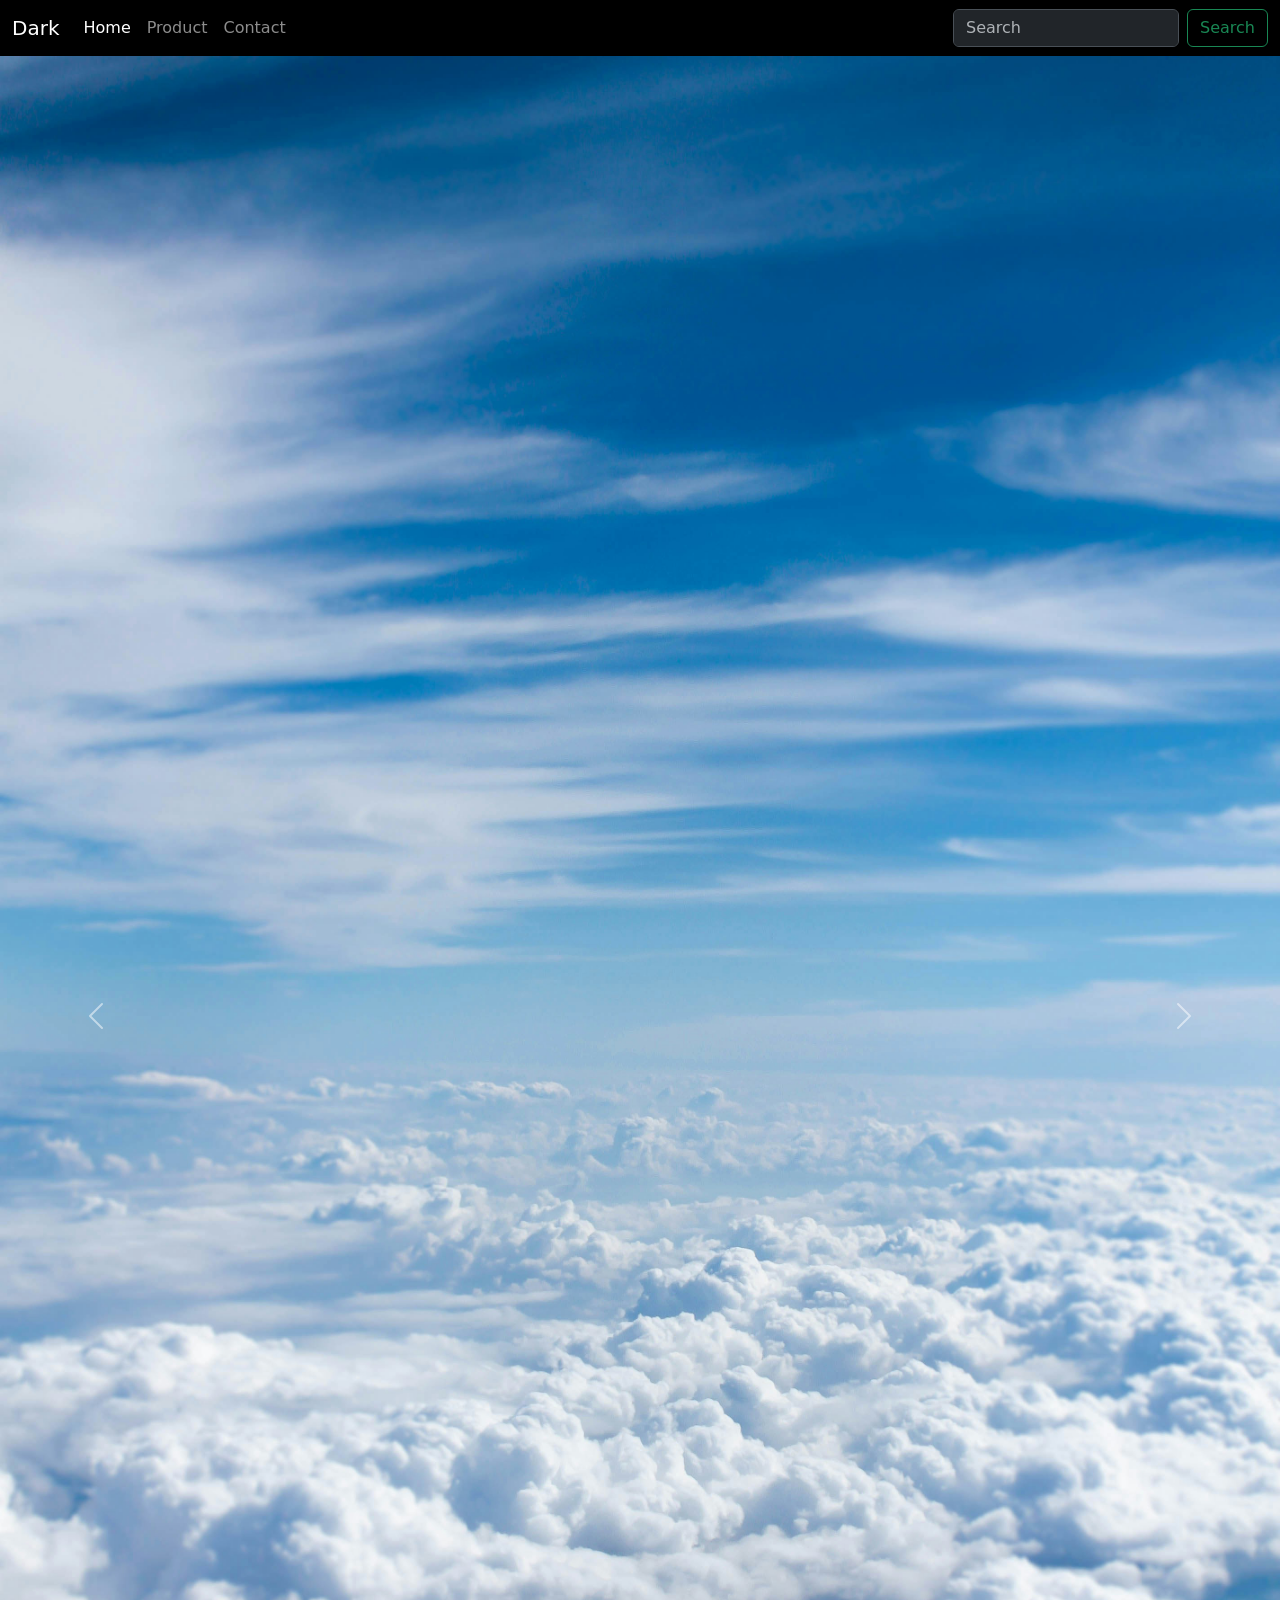
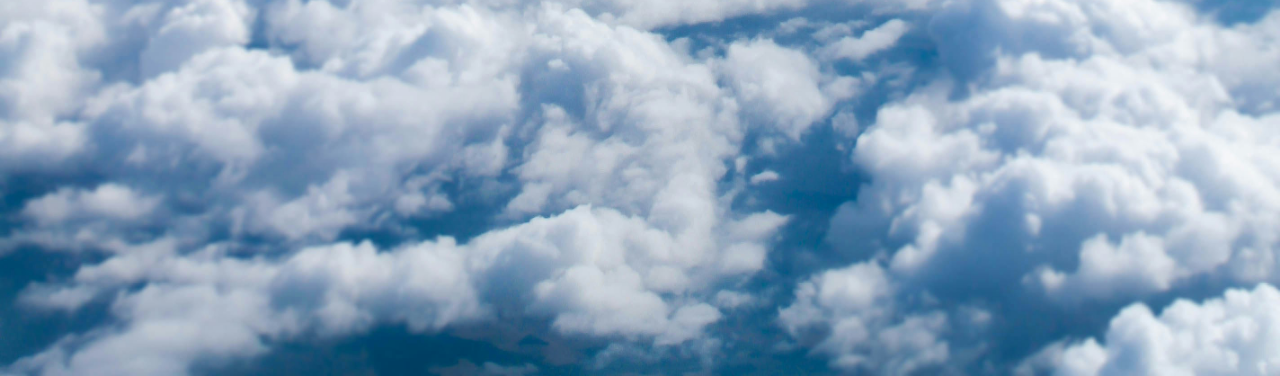
==== product.html @ 50791057 "Add files via upload" ====
<!doctype html>
<html lang="en">

<head>
    <meta charset="utf-8">
    <meta name="viewport" content="width=device-width, initial-scale=1">
    <title>Dark</title>
    <link href="https://cdn.jsdelivr.net/npm/bootstrap@5.3.8/dist/css/bootstrap.min.css" rel="stylesheet"
        integrity="sha384-sRIl4kxILFvY47J16cr9ZwB07vP4J8+LH7qKQnuqkuIAvNWLzeN8tE5YBujZqJLB" crossorigin="anonymous">
</head>

<body>
    <nav class="navbar navbar-expand-lg" style="background-color: #000000;" data-bs-theme="dark">
        <div class="container-fluid">
            <a class="navbar-brand" href="#">Dark</a>
            <button class="navbar-toggler" type="button" data-bs-toggle="collapse"
                data-bs-target="#navbarSupportedContent" aria-controls="navbarSupportedContent" aria-expanded="false"
                aria-label="Toggle navigation">
                <span class="navbar-toggler-icon"></span>
            </button>
            <div class="collapse navbar-collapse" id="navbarSupportedContent">
                <ul class="navbar-nav me-auto mb-2 mb-lg-0">
                    <li class="nav-item">
                        <a class="nav-link active" aria-current="page" href="#">Home</a>
                    </li>
                    <li class="nav-item">
                        <a class="nav-link" href="#">Product</a>
                    </li>
                    <li class="nav-item">
                        <a class="nav-link" href="#">Contact</a>
                    </li>
                </ul>
                <form class="d-flex" role="search">
                    <input class="form-control me-2" type="search" placeholder="Search" aria-label="Search" />
                    <button class="btn btn-outline-success" type="submit">Search</button>
                </form>
            </div>
        </div>
    </nav>

    <div class="container">
    </div>
    <div id="carouselExampleFade" class="carousel slide carousel-fade">
        <div class="carousel-inner">
            <div class="carousel-item active">
                <img src="images/slide1.jpg" class="d-block w-100" alt="...">
            </div>
            <div class="carousel-item">
                <img src="images/slide2.jpg" class="d-block w-100" alt="...">
            </div>
            <div class="carousel-item">
                <img src="images/slide3.jpg" class="d-block w-100" alt="...">
            </div>
        </div>
        <button class="carousel-control-prev" type="button" data-bs-target="#carouselExampleFade" data-bs-slide="prev">
            <span class="carousel-control-prev-icon" aria-hidden="true"></span>
            <span class="visually-hidden">Previous</span>
        </button>
        <button class="carousel-control-next" type="button" data-bs-target="#carouselExampleFade" data-bs-slide="next">
            <span class="carousel-control-next-icon" aria-hidden="true"></span>
            <span class="visually-hidden">Next</span>
        </button>
    </div>

    <script src="https://cdn.jsdelivr.net/npm/bootstrap@5.3.8/dist/js/bootstrap.bundle.min.js"
        integrity="sha384-FKyoEForCGlyvwx9Hj09JcYn3nv7wiPVlz7YYwJrWVcXK/BmnVDxM+D2scQbITxI"
        crossorigin="anonymous"></script>
</body>

</html>
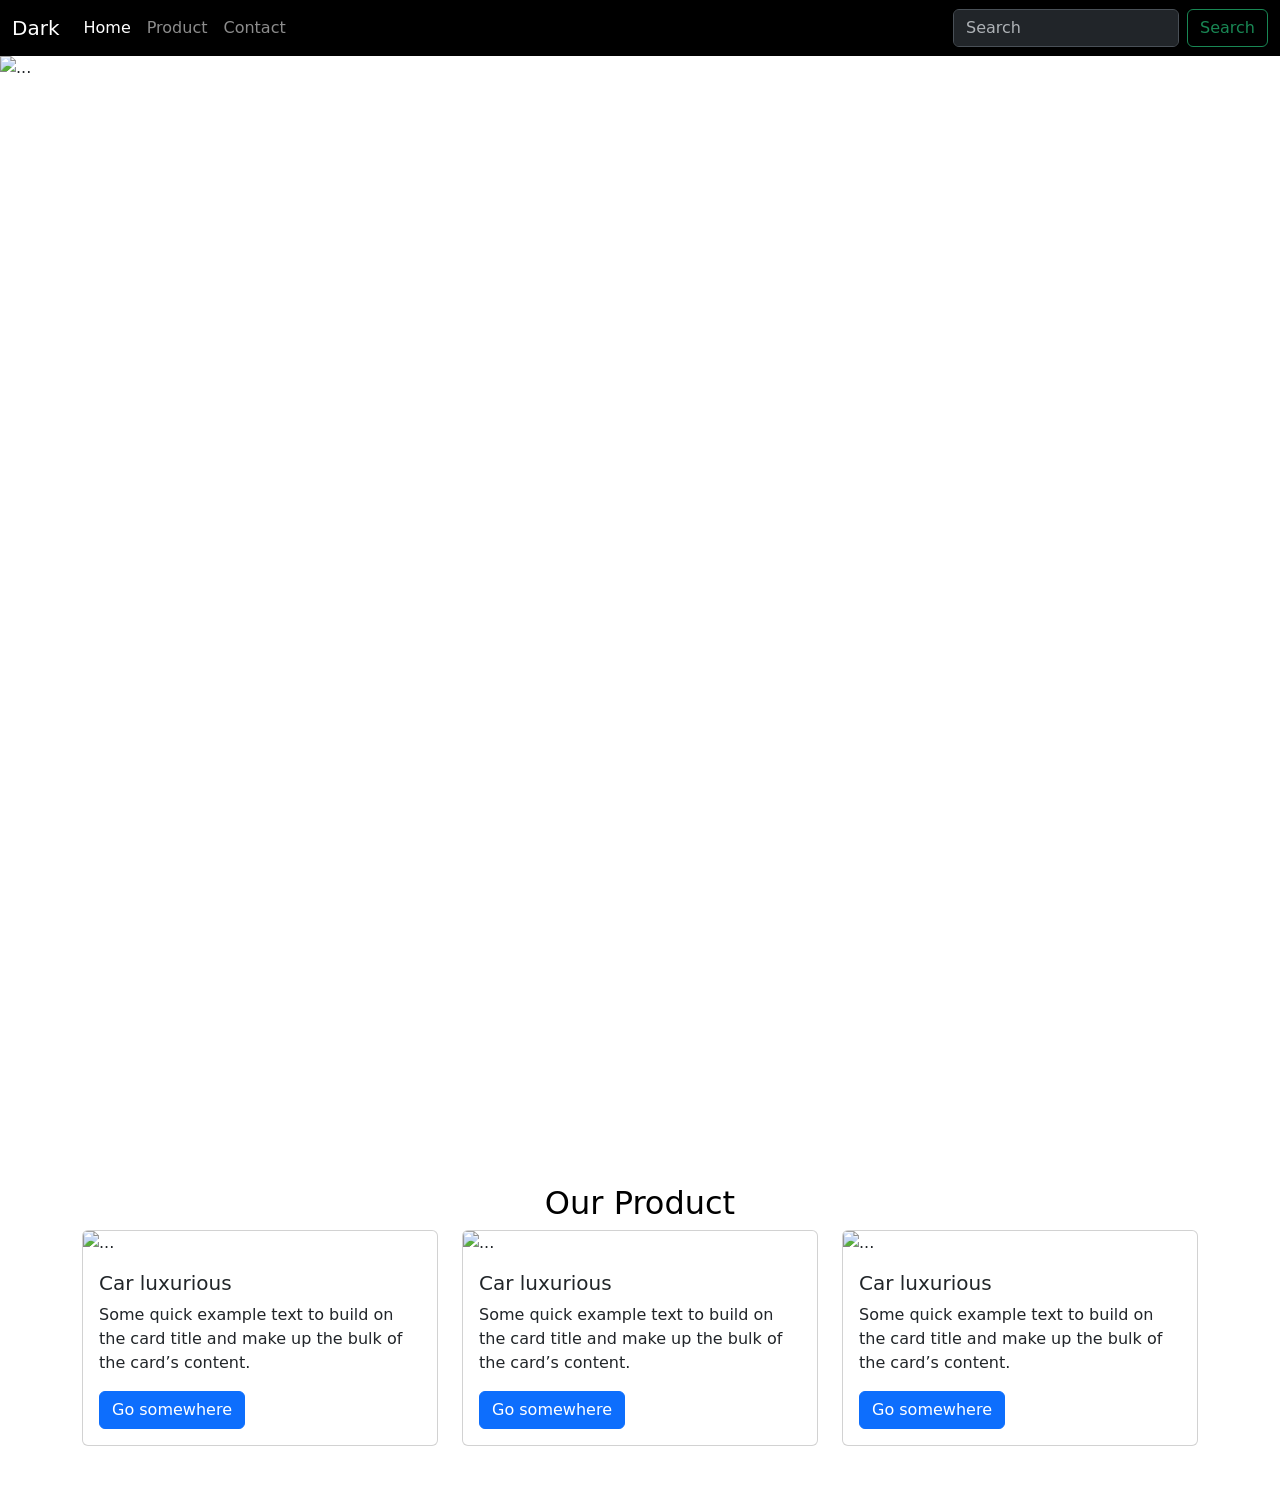
==== commit c4f8b6d9: "Add files via upload" ====
--- a/product.html
+++ b/product.html
@@ -7,6 +7,14 @@
     <title>Dark</title>
     <link href="https://cdn.jsdelivr.net/npm/bootstrap@5.3.8/dist/css/bootstrap.min.css" rel="stylesheet"
         integrity="sha384-sRIl4kxILFvY47J16cr9ZwB07vP4J8+LH7qKQnuqkuIAvNWLzeN8tE5YBujZqJLB" crossorigin="anonymous">
+    <style>
+        .carousel-item img {
+            height: 120vh;
+            object-fit: cover;
+            object-position: center;
+        }
+    </style>
+
 </head>
 
 <body>
@@ -43,13 +51,13 @@
     <div id="carouselExampleFade" class="carousel slide carousel-fade">
         <div class="carousel-inner">
             <div class="carousel-item active">
-                <img src="images/slide1.jpg" class="d-block w-100" alt="...">
+                <img src="images/motor1.png" class="d-block w-100" alt="...">
             </div>
             <div class="carousel-item">
-                <img src="images/slide2.jpg" class="d-block w-100" alt="...">
+                <img src="images/motor2.png" class="d-block w-100" alt="...">
             </div>
             <div class="carousel-item">
-                <img src="images/slide3.jpg" class="d-block w-100" alt="...">
+                <img src="images/motor3.png" class="d-block w-100" alt="...">
             </div>
         </div>
         <button class="carousel-control-prev" type="button" data-bs-target="#carouselExampleFade" data-bs-slide="prev">
@@ -62,6 +70,51 @@
         </button>
     </div>
 
+    <section id="Product">
+        <div class="container my-5">
+            <h2 class="text-center" style="color: black;">Our Product</h2>
+            <div class="row">
+                <div class="col-md-4">
+                    <div class="card">
+                        <img src="images/car1.png" class="card-img-top" alt="...">
+                        <div class="card-body">
+                            <h5 class="card-title">Car luxurious</h5>
+                            <p class="card-text">Some quick example text to build on the card title and make up the bulk
+                                of the card’s
+                                content.</p>
+                            <a href="#" class="btn btn-primary">Go somewhere</a>
+                        </div>
+                    </div>
+                </div>
+                <div class="col-md-4">
+                    <div class="card">
+                        <img src="images/car2.png" class="card-img-top" alt="...">
+                        <div class="card-body">
+                            <h5 class="card-title">Car luxurious</h5>
+                            <p class="card-text">Some quick example text to build on the card title and make up the bulk
+                                of the card’s
+                                content.</p>
+                            <a href="#" class="btn btn-primary">Go somewhere</a>
+                        </div>
+                    </div>
+                </div>
+                <div class="col-md-4">
+                    <div class="card">
+                        <img src="images/car3.png" class="card-img-top" alt="...">
+                        <div class="card-body">
+                            <h5 class="card-title">Car luxurious</h5>
+                            <p class="card-text">Some quick example text to build on the card title and make up the bulk
+                                of the card’s
+                                content.</p>
+                            <a href="#" class="btn btn-primary">Go somewhere</a>
+                        </div>
+                    </div>
+                </div>
+            </div>
+        </div>
+
+    </section>
+
     <script src="https://cdn.jsdelivr.net/npm/bootstrap@5.3.8/dist/js/bootstrap.bundle.min.js"
         integrity="sha384-FKyoEForCGlyvwx9Hj09JcYn3nv7wiPVlz7YYwJrWVcXK/BmnVDxM+D2scQbITxI"
         crossorigin="anonymous"></script>
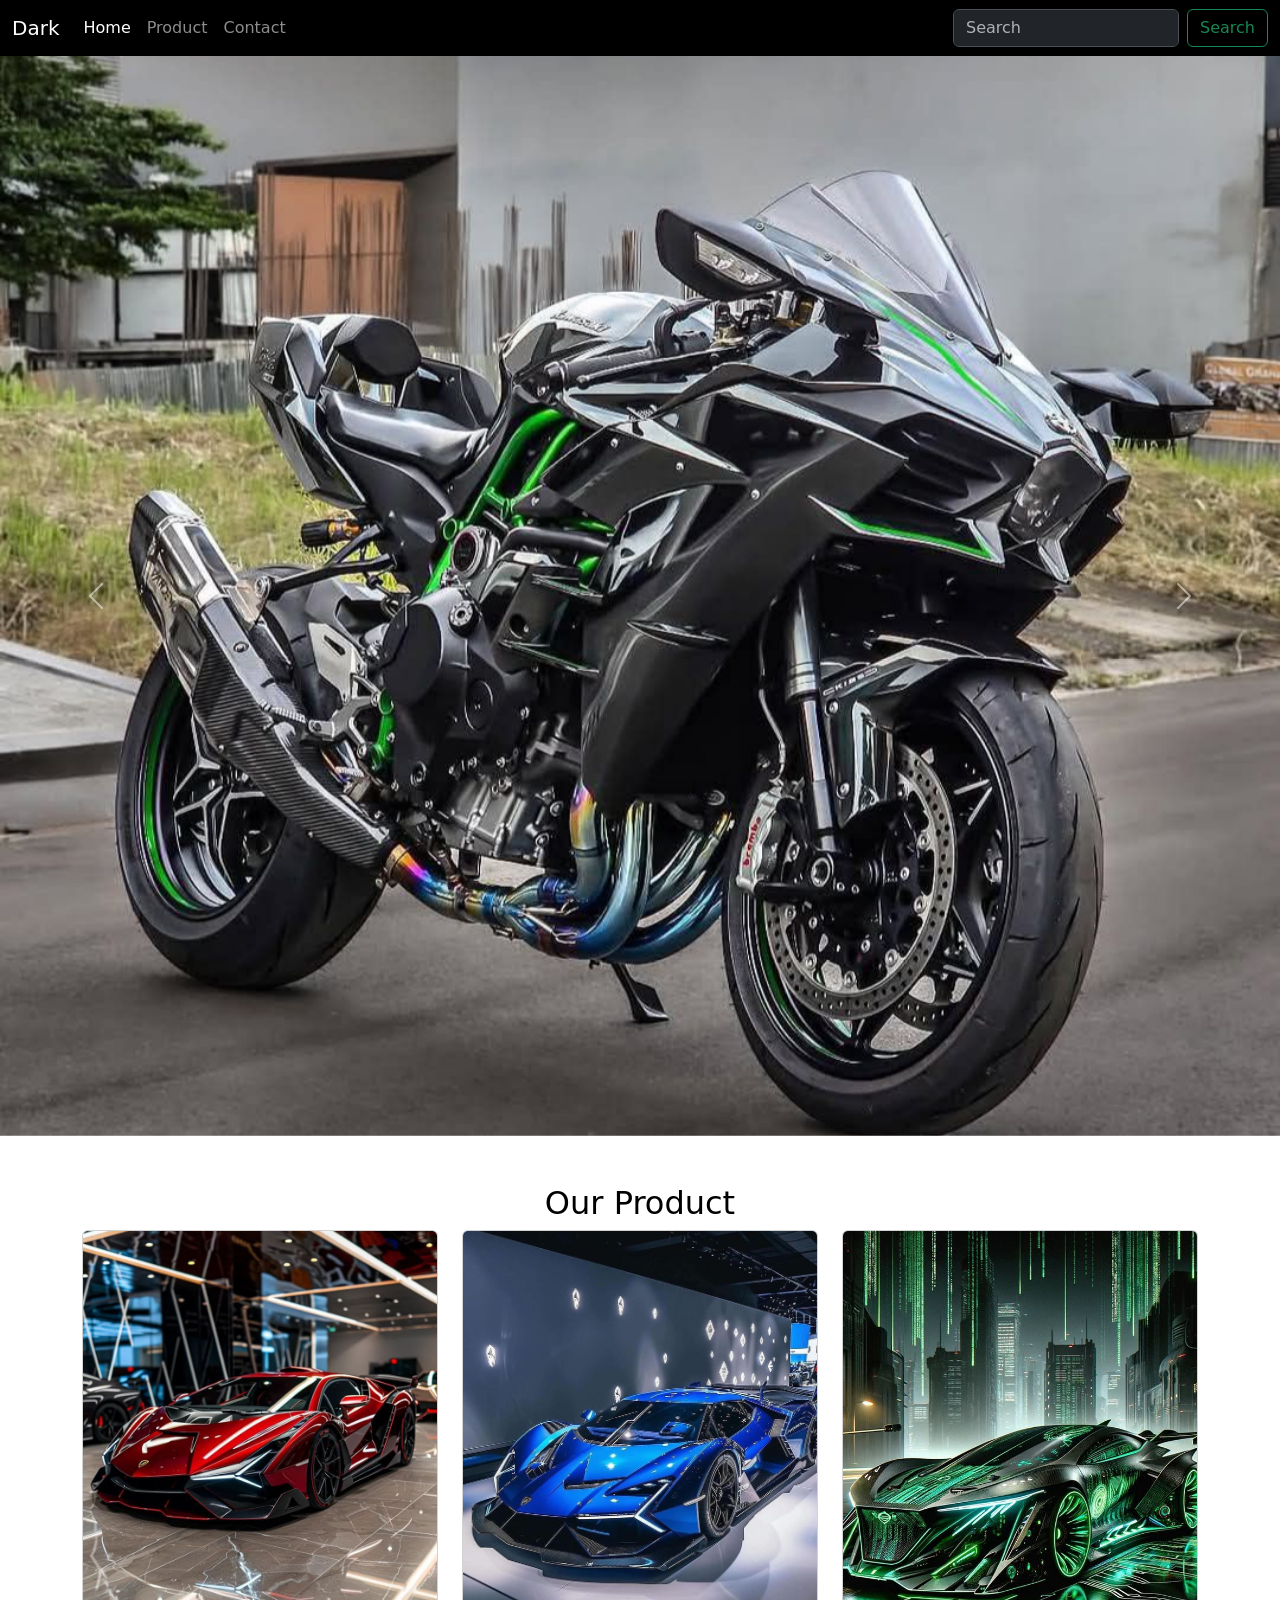
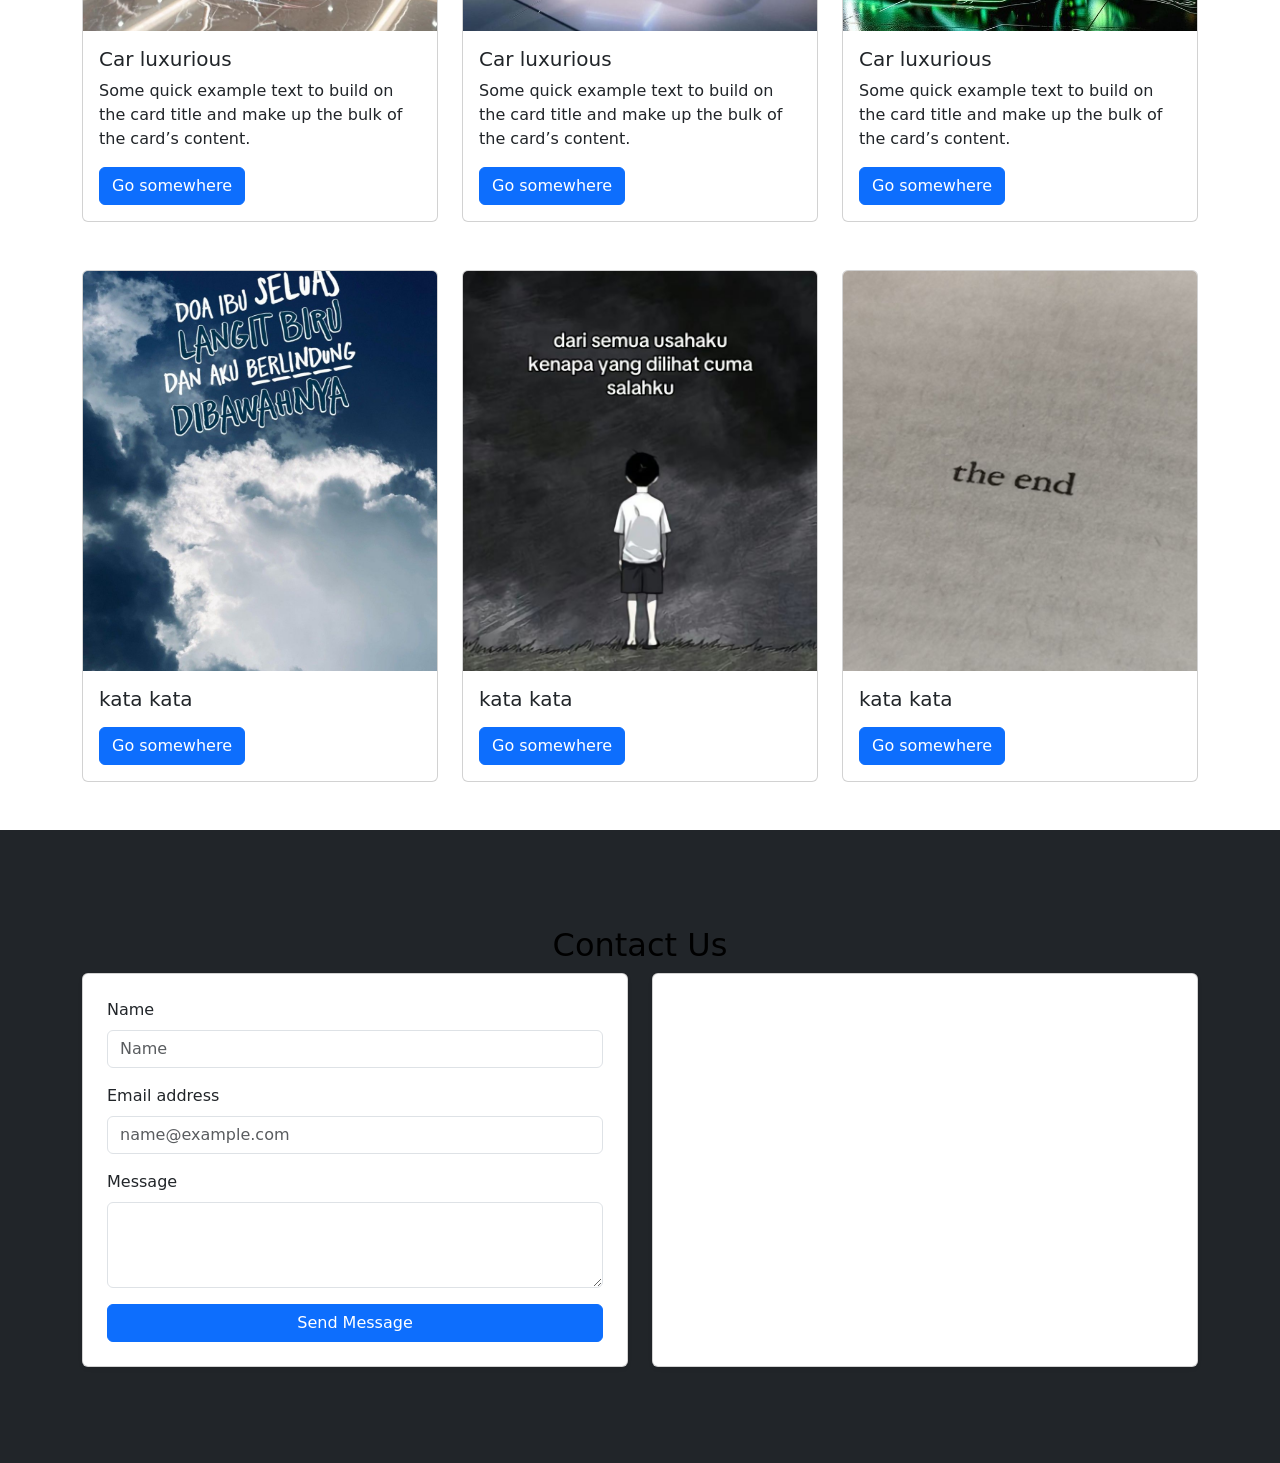
==== commit 78a75f94: "Add files via upload" ====
--- a/product.html
+++ b/product.html
@@ -10,6 +10,12 @@
     <style>
         .carousel-item img {
             height: 120vh;
+            object-fit: cover;
+            object-position: center;
+        }
+
+        .card-img-top {
+            height: 400px;
             object-fit: cover;
             object-position: center;
         }
@@ -73,9 +79,9 @@
     <section id="Product">
         <div class="container my-5">
             <h2 class="text-center" style="color: black;">Our Product</h2>
-            <div class="row">
+            <div class="row g-4">
                 <div class="col-md-4">
-                    <div class="card">
+                    <div class="card h-100">
                         <img src="images/car1.png" class="card-img-top" alt="...">
                         <div class="card-body">
                             <h5 class="card-title">Car luxurious</h5>
@@ -87,7 +93,7 @@
                     </div>
                 </div>
                 <div class="col-md-4">
-                    <div class="card">
+                    <div class="card h-100">
                         <img src="images/car2.png" class="card-img-top" alt="...">
                         <div class="card-body">
                             <h5 class="card-title">Car luxurious</h5>
@@ -99,7 +105,7 @@
                     </div>
                 </div>
                 <div class="col-md-4">
-                    <div class="card">
+                    <div class="card h-100">
                         <img src="images/car3.png" class="card-img-top" alt="...">
                         <div class="card-body">
                             <h5 class="card-title">Car luxurious</h5>
@@ -113,11 +119,91 @@
             </div>
         </div>
 
-    </section>
-
-    <script src="https://cdn.jsdelivr.net/npm/bootstrap@5.3.8/dist/js/bootstrap.bundle.min.js"
-        integrity="sha384-FKyoEForCGlyvwx9Hj09JcYn3nv7wiPVlz7YYwJrWVcXK/BmnVDxM+D2scQbITxI"
-        crossorigin="anonymous"></script>
+        <section id="Product">
+            <div class="container my-5">
+                <div class="row g-4">
+                    <div class="col-md-4">
+                        <div class="card h-100">
+                            <img src="images/ibu.jpg" class="card-img-top" alt="...">
+                            <div class="card-body">
+                                <h5 class="card-title">kata kata</h5>
+                                <p class="card-text"></p>
+                                <a href="#" class="btn btn-primary">Go somewhere</a>
+                            </div>
+                        </div>
+                    </div>
+                    <div class="col-md-4">
+                        <div class="card h-100">
+                            <img src="images/sad.jpg" class="card-img-top" alt="...">
+                            <div class="card-body">
+                                <h5 class="card-title">kata kata</h5>
+                                <p class="card-text"></p>
+                                <a href="#" class="btn btn-primary">Go somewhere</a>
+                            </div>
+                        </div>
+                    </div>
+                    <div class="col-md-4">
+                        <div class="card h-100">
+                            <img src="images/sad2.jpg" class="card-img-top" alt="...">
+                            <div class="card-body">
+                                <h5 class="card-title">kata kata</h5>
+                                <p class="card-text"></p>
+                                <a href="#" class="btn btn-primary">Go somewhere</a>
+                            </div>
+                        </div>
+                    </div>
+                </div>
+
+        </section>
+
+        <section id="Contact" class="py-5 bg-dark">
+            <div class="container my-5">
+                <h2 class="text-center" style="color: #000000;">Contact Us</h2>
+                <div class="row g-4">
+                    <div class="col-md-6">
+                        <div class="card shadow-sm h-100">
+                            <div class="card-body p-4">
+                                <form>
+                                    <div class="mb-3">
+                                        <label for="exampleFormControlInput1" class="form-label">Name</label>
+                                        <input type="text" class="form-control" id="exampleFormControlInput1"
+                                            placeholder="Name">
+                                    </div>
+                                    <div class="mb-3">
+                                        <label for="exampleFormControlInput1" class="form-label">Email address</label>
+                                        <input type="email" class="form-control" id="exampleFormControlInput1"
+                                            placeholder="name@example.com">
+                                    </div>
+                                    <div class="mb-3">
+                                        <label for="exampleFormControlTextarea1" class="form-label">Message</label>
+                                        <textarea class="form-control" id="exampleFormControlTextarea1" rows="3"></textarea>
+                                    </div>
+
+                                    <button type="submit" class="btn btn-primary w-100">
+                                        Send Message
+                                    </button>
+                                </form>
+                            </div>
+                        </div>
+                    </div>
+
+                    <div class="col-md-6">
+                        <div class="card shadow-sm h-100">
+                            <div class="card-body p-4">
+                                <iframe src="https://www.google.com/maps/embed?pb=!1m18!1m12!1m3!1d126933.27942263361!2d106.62985777745428!3d-6.175585301474875!2m3!1f0!2f0!3f0!3m2!1i1024!2
+                                i768!4f13.1!3m3!1m2!1s0x2e69f8e853d2e38d%3A0x301576d14feb9c0!2sTangerang%2C%20Kota%20Tangerang%2C%20Banten!5e0!3m2!1sid!2sid!4v1767866423835!5m2!1sid!2sid" 
+                                width="100%" height="100%" style="border:0;" allowfullscreen="" loading="lazy" referrerpolicy="no-referrer-when-downgrade"></iframe>
+                            </div>
+                        </div>
+                    </div>
+                </div>
+            </div>
+
+        </section>
+
+        <script src="https://cdn.jsdelivr.net/npm/bootstrap@5.3.8/dist/js/bootstrap.bundle.min.js"
+            integrity="sha384-FKyoEForCGlyvwx9Hj09JcYn3nv7wiPVlz7YYwJrWVcXK/BmnVDxM+D2scQbITxI"
+            crossorigin="anonymous"></script>
 </body>
 
 </html>
